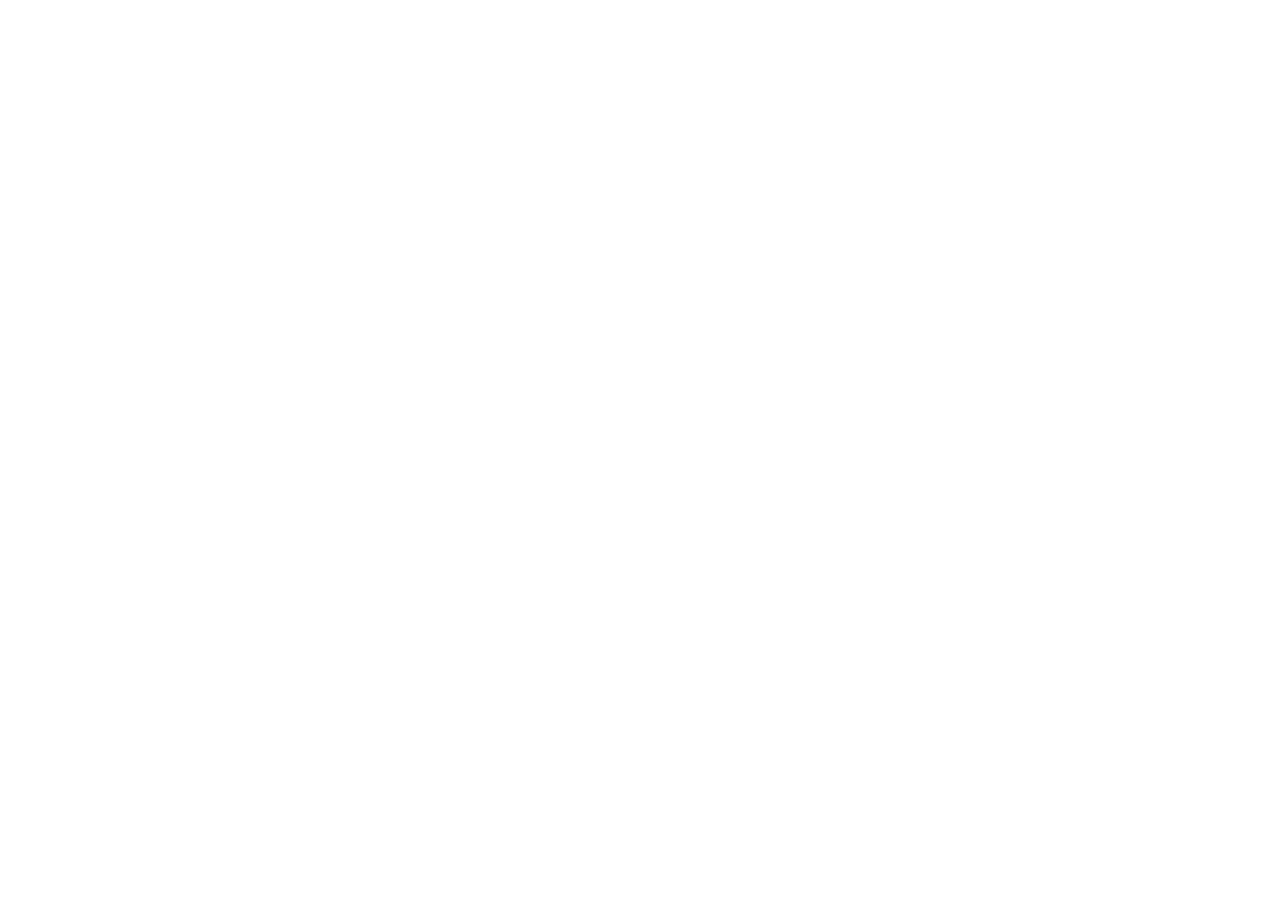
==== home.html @ 2b652389 "atualização 02" ====
<!DOCTYPE html>
<html lang="pt-br">
<head>
    <meta charset="UTF-8">
    <meta http-equiv="X-UA-Compatible" content="IE=edge">
    <meta name="viewport" content="width=device-width, initial-scale=1.0">
    <title>Document</title>
    <style>
        * {
            margin: 0px;
            padding: 0px;
        }
        body {
            width: 100vh;
            height: 100vh;
            background-color: black url('imagens/tela-home.jpg') no-repeat top center;
        }
    </style>
</head>
<body>
    
</body>
</html>
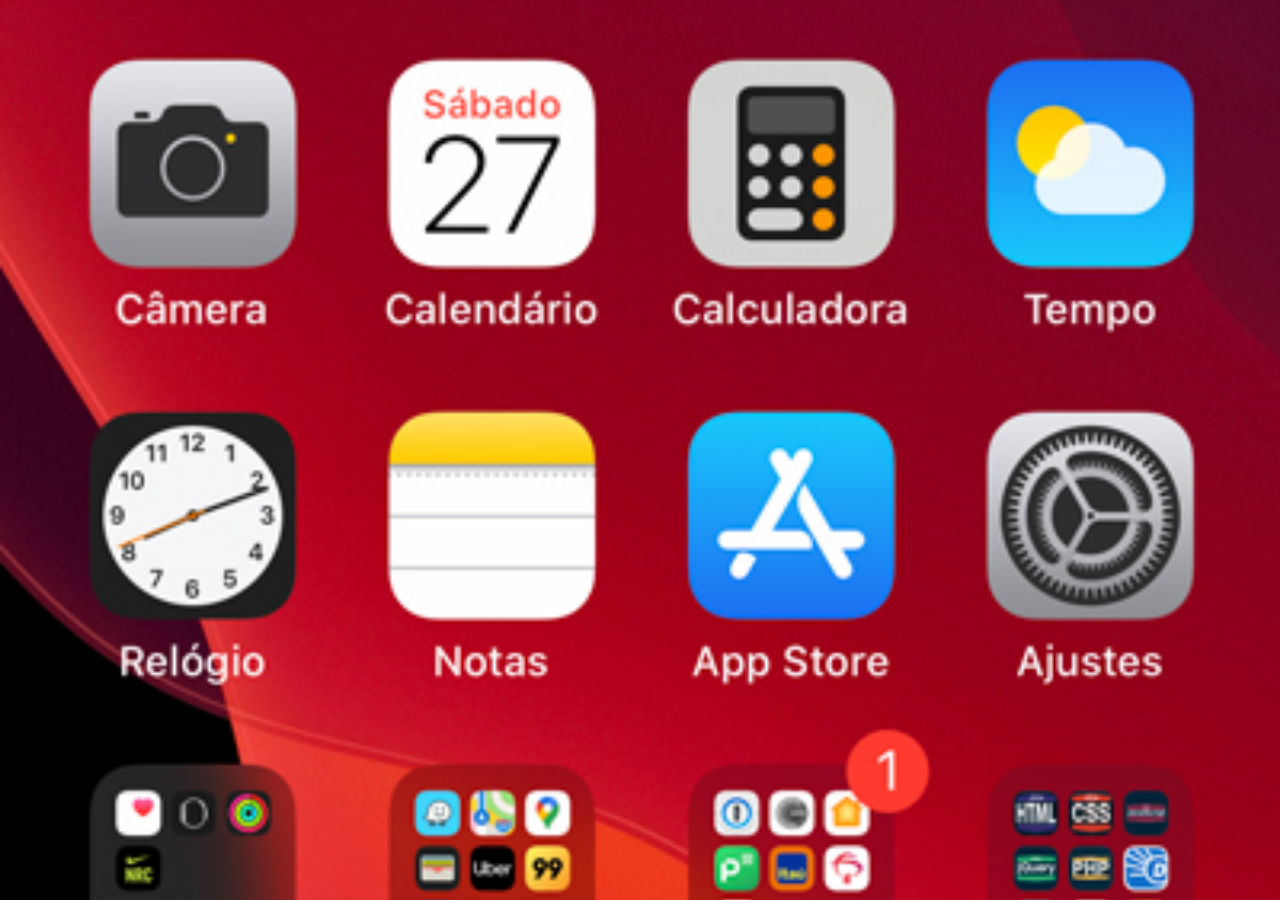
==== commit 02006d12: "criei botões na lateral" ====
--- a/home.html
+++ b/home.html
@@ -11,9 +11,10 @@
             padding: 0px;
         }
         body {
-            width: 100vh;
+            width: 100vw;
             height: 100vh;
-            background-color: black url('imagens/tela-home.jpg') no-repeat top center;
+            background: black url('imagens/tela-home.jpg') no-repeat top center;
+            background-size: cover;
         }
     </style>
 </head>
